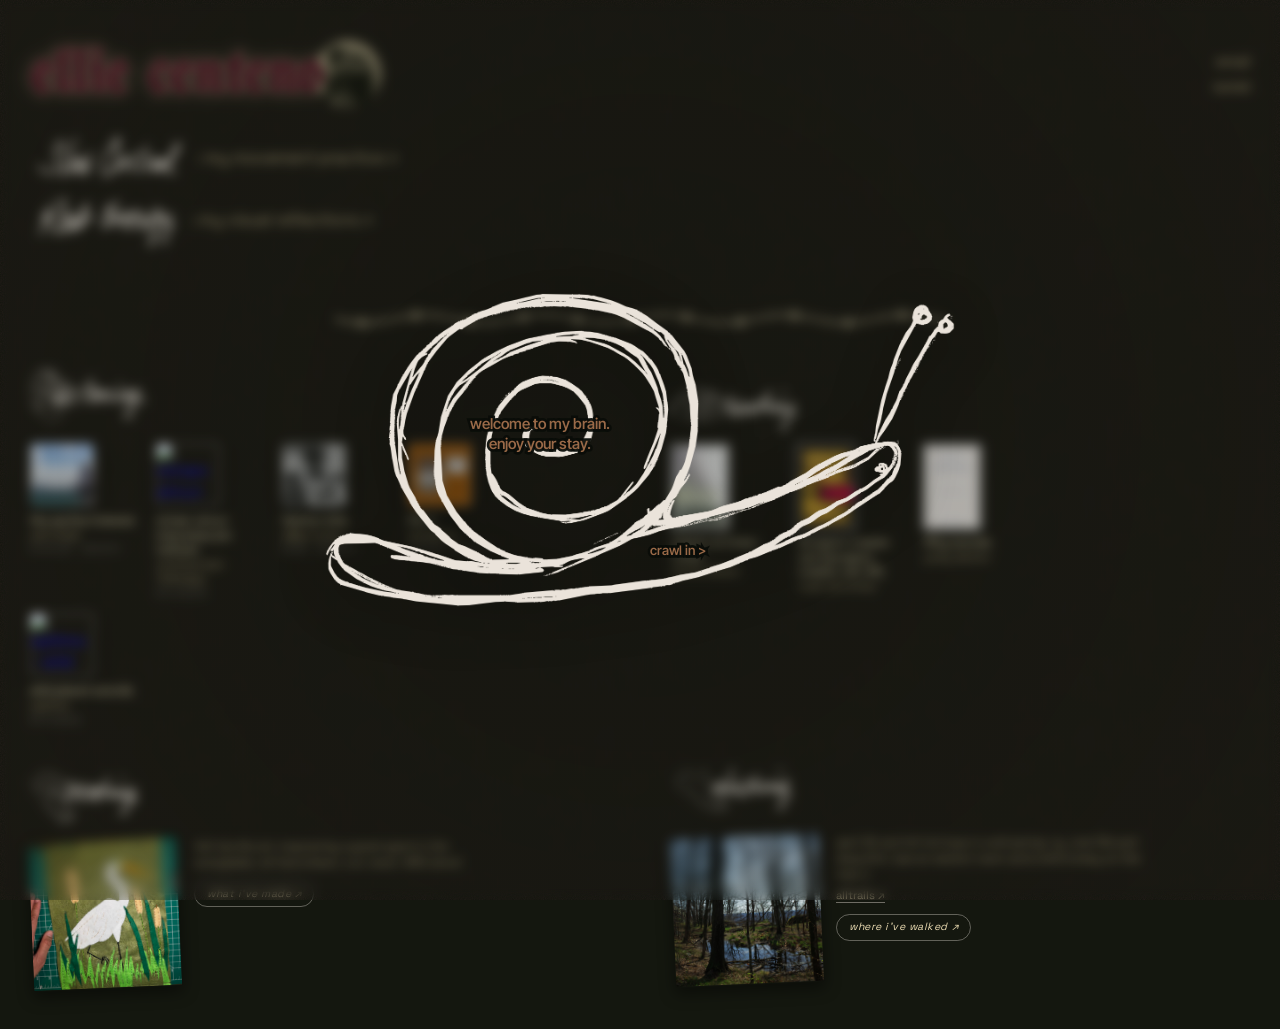
==== index.html @ 90aa80f4 "update homepage" ====
<!DOCTYPE html>
<html lang="en">
<head>
  <meta charset="UTF-8">
  <meta name="viewport" content="width=device-width, initial-scale=1.0">
  <title>ellie centeno</title>
  <meta name="description" content="">
  <meta property="og:title" content="ellie centeno">
  <meta property="og:description" content="">
  <meta property="og:url" content="https://elliexcenteno.com">
  <meta property="og:type" content="website">
  <link rel="stylesheet" href="style.css?v=121">
  <link rel="stylesheet" href="photobox.css?v=5">
  <link rel="stylesheet" href="photozoom.css?v=3">
</head>
<body>
  <!-- welcome popup — shows once per visit (session) -->
  <div class="welcome-overlay" id="welcome-overlay">
    <div class="welcome-snailpop" role="dialog" aria-label="welcome">
      <img class="welcome-snail" src="icons/snail.png?v=1" alt="">
      <div class="welcome-chip welcome-chip-text">welcome to my brain.<br>enjoy your stay.</div>
      <button type="button" class="welcome-chip welcome-chip-btn" id="welcome-btn">crawl in &gt;</button>
    </div>
  </div>
  <script>
  (function () {
    var ov = document.getElementById('welcome-overlay');
    try {
      if (sessionStorage.getItem('welcomed')) { ov.remove(); return; }
    } catch (e) {}
    document.documentElement.classList.add('welcome-open');
    document.getElementById('welcome-btn').addEventListener('click', function () {
      try { sessionStorage.setItem('welcomed', '1'); } catch (e) {}
      ov.classList.add('closing');
      setTimeout(function () {
        ov.remove();
        document.documentElement.classList.remove('welcome-open');
      }, 420);
    });
  })();
  </script>

  <header>
    <div class="header-top">
      <div class="name-wrap"><h1>ellie centeno</h1><img class="me-portrait" src="icons/me-portrait.png?v=1" alt="ellie"></div>
      <div class="header-links">
        <a class="social-link" href="mailto:hello@elliexcenteno.com">email</a>
        <a class="social-link" href="http://instagram.com/elliexcenteno" target="_blank">social</a>
      </div>
    </div>
    <div class="primary-links">
      <a href="http://slowcontrol.as.me" target="_blank" data-tunable="slow-control-row"><img class="link-label-img" data-tunable="slow-control" src="labels/slow-control.png?v=2" alt="slow control"><span class="link-desc">: my movement practice</span></a>
      <a href="rest-energy/" data-tunable="rest-energy-row"><img class="link-label-img" data-tunable="rest-energy" src="labels/rest-energy.png?v=2" alt="rest energy"><span class="link-desc">: my visual reflections</span></a>
    </div>
  </header>

  <div class="barbed-divider" aria-hidden="true">
    <svg width="100%" height="14" preserveAspectRatio="none" xmlns="http://www.w3.org/2000/svg">
      <defs>
        <pattern id="barb" x="0" y="0" width="30" height="14" patternUnits="userSpaceOnUse">
          <line x1="0" y1="7" x2="30" y2="7" stroke="currentColor" stroke-width="1" stroke-linecap="round"/>
          <line x1="11" y1="2" x2="19" y2="12" stroke="currentColor" stroke-width="1" stroke-linecap="round"/>
          <line x1="11" y1="12" x2="19" y2="2" stroke="currentColor" stroke-width="1" stroke-linecap="round"/>
        </pattern>
      </defs>
      <rect width="100%" height="14" fill="url(#barb)"/>
    </svg>
  </div>
  <script>
  // twisted-pair barbed wire riding a slow wave (ellie-tuned 2026-10). drawn at
  // the real pixel width so the strokes stay crisp; the static pattern above is
  // the no-js fallback.
  (function () {
    var el = document.querySelector('.barbed-divider');
    if (!el) return;
    var AMP = 4, WL = 120, GAP = 54, BARB = 5.5, SW = 1, H = 30, MID = H / 2;
    function y(x) { return MID + AMP * Math.sin(x / WL * Math.PI * 2); }
    function draw() {
      var W = Math.round(el.getBoundingClientRect().width);
      if (!W) return;
      var st = 'fill="none" stroke="currentColor" stroke-width="' + SW + '" stroke-linecap="round" stroke-linejoin="round"';
      var d1 = '', d2 = '';
      for (var x = 0; x <= W; x += 2) {
        var t = 1.6 * Math.sin(x / 9);
        d1 += (x ? 'L' : 'M') + x + ' ' + (y(x) + t).toFixed(2);
        d2 += (x ? 'L' : 'M') + x + ' ' + (y(x) - t).toFixed(2);
      }
      var svg = '<path d="' + d1 + '" ' + st + '/><path d="' + d2 + '" ' + st + '/>';
      for (var bx = GAP / 2; bx < W; bx += GAP) {
        var a = Math.atan2(y(bx + 1) - y(bx - 1), 2) * 180 / Math.PI, s = BARB;
        svg += '<g transform="translate(' + bx.toFixed(1) + ' ' + y(bx).toFixed(2) + ') rotate(' + a.toFixed(1) + ')">' +
          '<line x1="' + (-s * .55) + '" y1="' + (-s) + '" x2="' + (s * .55) + '" y2="' + s + '" ' + st + '/>' +
          '<line x1="' + (-s * .55) + '" y1="' + s + '" x2="' + (s * .55) + '" y2="' + (-s) + '" ' + st + '/>' +
          '<path d="M-2.2 -1.6 C -0.6 1.8, 0.6 -1.8, 2.2 1.6" ' + st + '/></g>';
      }
      el.innerHTML = '<svg class="barbed-wire" viewBox="0 0 ' + W + ' ' + H + '" width="' + W + '" height="' + H + '" xmlns="http://www.w3.org/2000/svg">' + svg + '</svg>';
    }
    draw();
    var last = 0;
    window.addEventListener('resize', function () {
      var w = Math.round(el.getBoundingClientRect().width);
      if (w !== last) { last = w; draw(); }
    });
  })();
  </script>

  <div class="section-row">
  <section class="compact">
    <h2><img class="section-icon section-icon-ear" data-tunable="ear" src="icons/ear.png?v=2" alt=""><img class="section-label-img" data-tunable="listening" src="labels/listening.png?v=2" alt="listening"></h2>
    <!-- SPOTIFY_START -->
    <div id="spotify-recent">
      <a class="album-wrap" href="https://open.spotify.com/playlist/3c9uFqMFQ7shfep6KjUgsC?si=00d201f209f04ca8" target="_blank" rel="noopener"><img class="album-icon" src="[data-uri]" alt="the perfect breeze"><div class="album-tip"><span class="tip-track">the perfect breeze</span><span>will miller</span><span class="album-tag">playlist · spotify</span></div></a>
      <a class="album-wrap" href="https://www.nts.live/shows/smithsonian-folkways/episodes/smithsonian-folkways-18th-august-2026" target="_blank" rel="noopener"><img class="album-icon" src="https://media2.ntslive.co.uk/resize/1600x1600/ef7420ac-e6ae-4e3f-af48-e8f53e33e254_1787011200.jpeg" alt="miriam simun interviews jim nollman 18th august 2026"><div class="album-tip"><span class="tip-track">miriam simun interviews jim nollman</span><span>smithsonian folkways</span><span class="album-tag">nts radio</span></div></a>
      <a class="album-wrap" href="https://open.spotify.com/track/0O3TAouZE4vL9dM5SyxgvH?si=02256c7f10dc4817" target="_blank" rel="noopener"><img class="album-icon" src="[data-uri]" alt="fashion killa"><div class="album-tip"><span class="tip-track">fashion killa</span><span>a$ap rocky</span><span class="album-tag">song · spotify</span></div></a>
      <a class="album-wrap" href="https://open.spotify.com/album/1QFbsd56xkkvG1WE51O1bD?si=nHcWP2A9TpWzPawSUIK1Hg" target="_blank" rel="noopener"><img class="album-icon" src="[data-uri]" alt="life 1"><div class="album-tip"><span class="tip-track">life 1</span><span>quadeca</span><span class="album-tag">album · spotify</span></div></a>
      <a class="album-wrap" href="https://www.nts.live/shows/optimo/episodes/optimo-29th-september-2026" target="_blank" rel="noopener"><img class="album-icon" src="https://media2.ntslive.co.uk/resize/1600x1600/22b92008-73f9-416a-84c0-207993a3cdc0_1790553600.jpeg" alt="optimo - wild planet sounds  29th september 2026"><div class="album-tip"><span class="tip-track">wild planet sounds</span><span>optimo</span><span class="album-tag">nts radio</span></div></a>
    </div>
    <!-- SPOTIFY_END -->
  </section>

  <section class="compact">
    <h2><img class="section-icon section-icon-eye" data-tunable="eye" src="icons/eye.png?v=5" alt=""><img class="section-label-img" data-tunable="reading" src="labels/reading.png?v=3" alt="reading"></h2>
    <!-- READING_START -->
    <div id="goodreads-reading">
      <a class="book-wrap" href="https://www.goodreads.com/review/show/9007375341?utm_medium=api&amp;utm_source=rss" target="_blank"><img class="book-icon" src="[data-uri]" alt="Pilgrim at Tinker Creek"><div class="book-tip"><span class="tip-track">Pilgrim at Tinker Creek</span><span>Annie Dillard</span></div></a>
      <a class="book-wrap" href="https://www.goodreads.com/review/show/8984613010?utm_medium=api&amp;utm_source=rss" target="_blank"><img class="book-icon" src="[data-uri]" alt="Dungeon Crawler Carl (Dungeon Crawler Carl, #1)"><div class="book-tip"><span class="tip-track">Dungeon Crawler Carl (Dungeon Crawler Carl, #1)</span><span>Matt Dinniman</span></div></a>
      <a class="book-wrap" href="https://www.goodreads.com/review/show/8266631931?utm_medium=api&amp;utm_source=rss" target="_blank"><img class="book-icon" src="[data-uri]" alt="Fifty Sounds"><div class="book-tip"><span class="tip-track">Fifty Sounds</span><span>Polly Barton</span></div></a>
    </div>
    <!-- READING_END -->
  </section>
  </div>

  <div class="section-row">
  <section class="craft">
    <h2><img class="section-icon section-icon-hand" data-tunable="hand" src="icons/hand-clean.png?v=8" alt=""><img class="section-label-img" data-tunable="making" src="labels/making.png?v=2" alt="making"></h2>
    <div class="craft-content" id="making-content">
      <!-- CRAFT_START -->
      <div class="craft-photo-wrap"><img src="craft/current.jpg?v=3" alt="current craft" class="craft-photo"></div>
      <div class="craft-text">
        <p class="craft-caption">felt textile art, inspired by a great egret in the everglades. all hand drawn, cut, sewn. 85% done!</p>
        <p class="craft-caption"><a class="craft-btn" href="making-archive/">what i've made &#8599;</a></p>
      </div>
      <!-- CRAFT_END -->
    </div>
  </section>

  <section class="craft">
    <h2><img class="section-icon section-icon-foot" data-tunable="foot" src="icons/foot-clean.png?v=12" alt=""><img class="section-label-img" data-tunable="walking" src="labels/walking.png?v=3" alt="walking"></h2>
    <div class="craft-content" id="walking-content">
      <!-- HIKE_START -->
      <div class="craft-photo-wrap"><img src="hike/current.jpg?v=1" alt="bull hill full loop, april 16" class="craft-photo"></div>
      <div class="craft-text">
        <p class="craft-caption">april 16, bull hill full loop in cold spring, ny. mid-70s and beautiful. saw an eastern racer and a wild turkey on the trail :)</p>
        <p class="craft-caption"><a class="craft-link" href="https://www.alltrails.com/explore/recording/afternoon-hike-at-bull-hill-full-loop-8ccd293" target="_blank">alltrails &#8599;</a></p>
        <p class="craft-caption"><a class="craft-btn" href="walking-archive/">where i've walked &#8599;</a></p>
      </div>
      <!-- HIKE_END -->
    </div>
  </section>
  </div>

  <script src="photozoom.js?v=1"></script>
  <script src="photobox.js?v=3"></script>
  <script>
  // click any making/walking photo to open the shared slideshow
  document.addEventListener('click', function (e) {
    const img = e.target.closest('.craft-photo');
    if (!img) return;
    const wrap = img.closest('.craft-photo-wrap');
    if (!wrap) return;
    const imgs = Array.prototype.slice.call(wrap.querySelectorAll('.craft-photo'));
    let captionHtml = '';
    if (wrap.dataset.cap) { try { captionHtml = decodeURIComponent(wrap.dataset.cap); } catch (err) {} }
    const list = imgs.map(function (im) { return { src: im.src, captionHtml: captionHtml }; });
    window.openPhotoLightbox(list, 0); // always start at 1/N
  });
  </script>

  <!-- studio: fetch latest making + walking entries, replace static fallback -->
  <script src="studio-config.js?v=1"></script>
  <script src="studio-render.js?v=5"></script>
  <script>
  (function () {
    if (!window.STUDIO_API_URL) return; // no backend yet — keep static fallback

    function renderEntry(entry, type) {
      const photos = (entry.photoUrls || []).slice(0, 4);
      const photoImgs = photos.map(function (u) {
        return '<img src="' + u + '" alt="" class="craft-photo">';
      }).join('');
      const wrapClass = 'craft-photo-wrap' + (photos.length > 1 ? ' photo-stack' : '');
      const dateStr = window.studioFormatDate(entry.date);
      const captionHtml = window.studioRenderCaption(entry.caption);
      const linkHtml = entry.link
        ? '<p class="craft-caption"><a class="craft-link" href="' + entry.link + '" target="_blank" rel="noopener">' +
          (type === 'walking' ? 'alltrails' : 'link') + ' &#8599;</a></p>'
        : '';
      const archiveHref = type === 'making' ? 'making-archive/' : 'walking-archive/';
      const archiveText = type === 'making' ? "what i've made" : "where i've walked";
      return (
        '<div class="' + wrapClass + '" data-cap="' + encodeURIComponent(captionHtml || '') + '">' + photoImgs + '</div>' +
        '<div class="craft-text">' +
          (dateStr ? '<p class="craft-caption craft-date">' + dateStr + '</p>' : '') +
          '<p class="craft-caption">' + captionHtml + '</p>' +
          linkHtml +
          '<p class="craft-caption"><a class="craft-btn" href="' + archiveHref + '">' + archiveText + ' &#8599;</a></p>' +
        '</div>'
      );
    }

    // render the last-known entry instantly from localStorage (the backend can
    // take a few seconds to wake up, and the static fallback goes stale), then
    // fetch fresh and re-render + update the cache
    function renderInto(containerId, entry, type) {
      const el = document.getElementById(containerId);
      if (el) el.innerHTML = renderEntry(entry, type);
    }

    async function loadLatest(type, containerId) {
      const cacheKey = 'studio-latest-' + type;
      try {
        const cached = JSON.parse(localStorage.getItem(cacheKey) || 'null');
        if (cached) renderInto(containerId, cached, type);
      } catch (e) {}
      // fetch a handful and feature the newest entry that isn't archive-only
      // (backfilled past projects/hikes go straight to the archives)
      const entries = await window.studioFetchEntries(type, 15);
      const entry = entries.find(en => !en.archiveOnly);
      if (!entry) return; // keep cached/static fallback if none yet
      renderInto(containerId, entry, type);
      try { localStorage.setItem(cacheKey, JSON.stringify(entry)); } catch (e) {}
    }

    // listening shelf — picked by hand in the studio (any audio link). same
    // pattern: last-known list from localStorage first, then the live one.
    // the baked list between the SPOTIFY markers is the no-js/cold fallback.
    function escAttr(v) {
      return String(v || '').replace(/&/g, '&amp;').replace(/"/g, '&quot;').replace(/</g, '&lt;').replace(/>/g, '&gt;');
    }
    function renderListening(items) {
      const el = document.getElementById('spotify-recent');
      if (!el || !items || !items.length) return;
      el.innerHTML = items.map(it =>
        '<a class="album-wrap" href="' + escAttr(it.url) + '" target="_blank" rel="noopener">' +
          '<img class="album-icon" src="' + escAttr(it.art) + '" alt="' + escAttr(it.title) + '">' +
          '<div class="album-tip"><span class="tip-track">' + escAttr(window.studioListeningTitle ? window.studioListeningTitle(it) : it.title) + '</span><span>' + escAttr(window.studioListeningBy ? window.studioListeningBy(it) : it.by) + '</span>' +
            (window.studioListeningTag ? '<span class="album-tag">' + escAttr(window.studioListeningTag(it)) + '</span>' : '') + '</div>' +
        '</a>'
      ).join('');
    }
    async function loadListening() {
      const cacheKey = 'studio-latest-listening';
      try { renderListening(JSON.parse(localStorage.getItem(cacheKey) || 'null')); } catch (e) {}
      if (!window.STUDIO_API_URL) return;
      try {
        const res = await fetch(window.STUDIO_API_URL + '?type=listening&t=' + Date.now(), { cache: 'no-store' });
        const data = await res.json();
        if (!Array.isArray(data.items) || !data.items.length) return;
        renderListening(data.items);
        try { localStorage.setItem(cacheKey, JSON.stringify(data.items)); } catch (e) {}
      } catch (e) {}
    }

    loadLatest('making', 'making-content');
    loadLatest('walking', 'walking-content');
    loadListening();
  })();
  </script>

  <script>
  // Locked-in element sizes and positions.
  (() => {
    const TUNABLES = {
      ear:            { type: 'icon',  size: 67, x: -10, y: -1 },
      eye:            { type: 'icon',  size: 69, x: 0,   y: 8  },
      hand:           { type: 'icon',  size: 59, x: 0,   y: 0  },
      foot:           { type: 'icon',  size: 55, x: 9,   y: -3 },
      'slow-control': { type: 'label', size: 50, x: 0,   y: 0  },
      'rest-energy':  { type: 'label', size: 58, x: 0,   y: 4  },
      'slow-control-row': { type: 'row', x: 0,   y: 0 },
      'rest-energy-row':  { type: 'row', x: 0,   y: 0 },
      listening:      { type: 'label', size: 46, x: -52, y: 0  },
      reading:        { type: 'label', size: 50, x: -31, y: 13 },
      making:         { type: 'label', size: 48, x: -34, y: 0  },
      walking:        { type: 'label', size: 50, x: -22, y: -5 },
    };
    for (const [key, info] of Object.entries(TUNABLES)) {
      document.querySelectorAll(`[data-tunable="${key}"]`).forEach(el => {
        if (info.type === 'icon') {
          el.style.width = info.size + 'px';
          el.style.height = info.size + 'px';
        } else if (info.type === 'label') {
          el.style.height = info.size + 'px';
          el.style.width = 'auto';
        }
        el.style.transform = `translate(${info.x}px, ${info.y}px)`;
      });
    }
  })();
  </script>

</body>
</html>
---- style.css ----
@import url('https://fonts.googleapis.com/css2?family=UnifrakturMaguntia&family=Space+Grotesk:wght@400;500;700&family=Cutive+Mono&family=Inter+Tight:wght@550&display=swap');

* {
  box-sizing: border-box;
  margin: 0;
  padding: 0;
}

body {
  font-family: "Neue Machina", "Space Grotesk", system-ui, -apple-system, sans-serif;
  background-color: #14170f; /* ink — plain, so the photos carry the page */
  background-image: none;
  /* text palette — vanilla cream */
  --text-main: #e9dab1;
  --text-muted: #c1b287;
  --text-bright: #f3e7bb;
  /* label/icon tint — linen (cool cream) */
  --label-filter: brightness(0) saturate(100%) invert(92%) sepia(8%) saturate(220%) hue-rotate(355deg) brightness(99%) contrast(92%);
  color: var(--text-main);
  min-height: 100vh;
  padding: 40px 30px;
  text-transform: lowercase;
}

/* burgundy paper grain over the ink, a fixed layer behind everything
   (ellie-tuned 2026-10: 24% strength) */
body {
  isolation: isolate;
}
body::before {
  content: "";
  position: fixed;
  inset: 0;
  z-index: -1;
  pointer-events: none;
  opacity: 0.24;
  background-image: url("data:image/svg+xml;utf8,%3Csvg%20xmlns%3D%22http%3A//www.w3.org/2000/svg%22%20width%3D%22240%22%20height%3D%22240%22%3E%3Cfilter%20id%3D%22n%22%3E%3CfeTurbulence%20type%3D%22fractalNoise%22%20baseFrequency%3D%220.9%22%20numOctaves%3D%223%22%20stitchTiles%3D%22stitch%22/%3E%3CfeColorMatrix%20values%3D%220%200%200%200%200.4706%200%200%200%200%200.1176%200%200%200%200%200.2039%200%200%200%201.4%20-0.45%22/%3E%3C/filter%3E%3Crect%20width%3D%22100%25%22%20height%3D%22100%25%22%20filter%3D%22url%28%23n%29%22/%3E%3C/svg%3E");
  background-size: 240px 240px;
}


.section-label-img,
.section-icon,
.link-label-img {
  filter: var(--label-filter);
}



h2, .link-label {
  text-shadow: none;
}

header {
  margin-bottom: 56px;
}

.header-top {
  display: flex;
  justify-content: space-between;
  align-items: center;
  gap: 16px;
  margin-bottom: 24px;
}

body.bg-stucco .headshot-slot {
  background-color: rgba(0, 0, 0, 0.04);
  border-color: rgba(42, 26, 20, 0.35);
  color: rgba(42, 26, 20, 0.6);
}

h1 {   /* burgundy blackletter, thin linen outline, soft glow (ellie-tuned 2026-10) */
  font-family: "Obra Letra", "KC Obra Letra", "UnifrakturMaguntia", "Old English Text MT", serif;
  font-size: 3.9rem;
  font-weight: 700;
  letter-spacing: 0.01em;
  line-height: 1;
  color: #4a0c1e;
  -webkit-text-stroke: 1.5px #e9dab1;
  paint-order: stroke fill;
  text-shadow: 0 0 18px rgba(233, 218, 177, 0.35);
}

/* name + little round duotone portrait tucked snug under its last letter,
   the same overlap as the section words over their icons (ellie-tuned 2026-10) */
.name-wrap {
  display: flex;
  align-items: flex-end;
  min-width: 0;
}
.name-wrap h1 {
  position: relative;
  z-index: 1;            /* the name sits over the portrait's edge */
}
.me-portrait {
  display: block;
  width: 68px;
  height: 68px;
  margin-left: -10px;
  border-radius: 50%;
  opacity: 0.7;
  flex-shrink: 0;
}

.header-links {
  display: flex;
  flex-direction: column;
  align-items: flex-end;
  gap: 8px;
}

.social-link {
  font-size: 0.85rem;
  font-weight: 400;
  color: var(--text-muted);
  text-decoration: underline;
  text-decoration-color: rgba(0, 0, 0, 0.18);
  text-decoration-thickness: 1px;
  text-underline-offset: 4px;
  white-space: nowrap;
}

.social-link:hover {
  color: var(--text-bright);
  text-decoration-color: var(--text-bright);
  font-style: italic;
}

.primary-links {
  display: flex;
  flex-direction: column;
  gap: 8px;
}

.primary-links a {
  text-decoration: none;
  color: #000;
  width: fit-content;
  font-size: 1rem;
  display: inline-flex;
  align-items: center;
}

.link-label {
  font-weight: 700;
  letter-spacing: 0.14em;
  text-transform: uppercase;
  background: #f8f7f4;
  color: #000;
  padding: 1px 5px;
  margin-left: -5px;
}

.link-desc {
  color: var(--text-muted);
  margin-left: 4px;
}

.primary-links a::after {
  content: " ↗";
  color: var(--text-muted);
  font-size: 0.95rem;
  margin-left: 4px;
  display: inline-block;
  transition: transform 0.15s ease;
}

.primary-links a:hover .link-desc {
  color: var(--text-bright);
  text-decoration: underline;
  text-underline-offset: 3px;
  font-style: italic;
}

.primary-links a:hover::after {
  color: var(--text-bright);
  transform: translate(2px, -2px);
}

h2 {
  font-size: 0.78rem;
  font-weight: 600;
  color: var(--text-main);
  letter-spacing: 0.16em;
  text-transform: uppercase;
  margin-bottom: 14px;
  display: inline-flex;
  align-items: center;
  gap: 10px;
  background: none;
  padding: 0;
  margin-left: -6px;
}

.section-label {
  background: rgba(74, 12, 30, 0.8);
  padding: 2px 6px;
}

.section-label-img {
  display: block;
  flex-shrink: 0;
}

.section-icon {
  flex-shrink: 0;
  object-fit: contain;
  opacity: 0.55;   /* the woodcuts recede behind the handwritten words (ellie-tuned 2026-10) */
}

.link-label-img {
  display: inline-block;
  vertical-align: middle;
  margin-right: 4px;
  padding: 2px 6px;
  border-radius: 4px;
  background: transparent;
  transition: background 0.18s ease, transform 0.18s ease;
}

.primary-links a:hover .link-label-img,
.primary-links a:focus-visible .link-label-img,
.primary-links a:active .link-label-img {
  transform: scale(1.08);
}

.primary-links a:hover .link-desc,
.primary-links a:focus-visible .link-desc {
  color: var(--text-main);
  text-decoration: underline;
  text-underline-offset: 3px;
  font-style: italic;
}




#spotify-recent,
#goodreads-reading,
#goodreads-read {
  display: flex;
  flex-wrap: wrap;
  gap: 14px 16px;
}

.album-wrap,
.book-wrap {
  text-decoration: none;
  display: flex;
  flex-direction: column;
  width: 110px;
}

/* ---------- listening = plain covers (any audio: albums, shows, playlists) ---------- */
.album-icon {
  width: 64px;
  height: 64px;
  border-radius: 4px;
  display: block;
  object-fit: cover;
  border: 1px solid rgba(255, 255, 255, 0.5);
  box-shadow: 0 6px 16px rgba(0, 0, 0, 0.4);
}

.book-icon {
  width: 56px;
  height: 84px;
  border-radius: 2px;
  display: block;
  border: 1px solid rgba(0, 0, 0, 0.3);
  object-fit: cover;
  box-shadow: 0 0 0 2px rgba(255, 255, 255, 0.65), 0 4px 14px rgba(0, 0, 0, 0.2);
}

.album-tip,
.book-tip {
  display: block;
  margin-top: 6px;
  font-size: 0.7rem;
  line-height: 1.3;
  color: var(--text-muted);
}

.album-tip span,
.book-tip span {
  display: block;
}

.album-tip span:not(.tip-track),
.book-tip span:not(.tip-track) {
  font-style: italic;
}

.album-tip span.album-tag {   /* "radio · nts", "album · spotify" */
  font-style: normal;
  font-size: 0.56rem;
  letter-spacing: 0.1em;
  text-transform: uppercase;
  color: rgba(244, 237, 228, 0.45);
  margin-top: 2px;
  white-space: nowrap;
}

.tip-track {
  color: var(--text-bright);
  font-weight: 500;
}

.album-wrap:hover .tip-track,
.book-wrap:hover .tip-track {
  text-decoration: underline;
  text-underline-offset: 2px;
  text-decoration-color: rgba(255, 255, 255, 0.6);
}

.barbed-divider {
  width: 50%;
  margin: 28px auto;
  color: var(--text-main);
  filter: drop-shadow(0 1px 4px rgba(0, 0, 0, 0.6));
}

.barbed-divider svg {
  display: block;
  width: 100%;
  height: 14px;
}
.barbed-divider svg.barbed-wire {   /* drawn by the script under the divider */
  height: auto;
  overflow: visible;
}

section + section,
.reading-row + section {
  margin-top: 40px;
}

section.compact + section.compact {
  margin-top: 24px;
}

/* ---------- welcome popup (once per visit) — flat old-monitor bezel ---------- */
.welcome-overlay {
  position: fixed;
  inset: 0;
  z-index: 2000;
  display: flex;
  align-items: center;
  justify-content: center;
  padding: 24px;
  /* reverse vignette — deepest behind the snail, easing smoothly outward,
     with a soft blur so the homepage recedes without going black
     (darkness 34% + blur 6px — ellie-tuned) */
  background: radial-gradient(circle at 50% 48%,
    rgba(12, 16, 10, 0.34) 0%,
    rgba(12, 16, 10, 0.318) 30%,
    rgba(12, 16, 10, 0.266) 60%,
    rgba(12, 16, 10, 0.192) 100%);
  backdrop-filter: blur(6px);
  -webkit-backdrop-filter: blur(6px);
  transition: opacity 0.4s ease;
}
.welcome-overlay.closing { opacity: 0; }
html.welcome-open { overflow: hidden; }

.welcome-snailpop {            /* the popup IS a snail — ellie's own drawing */
  position: relative;
  width: min(92vw, 646px);
  aspect-ratio: 1454 / 745;
  color: var(--text-main);
}

.welcome-snail {
  display: block;
  width: 100%;
  height: 100%;
  /* tint the ink to linen (same technique as the section icons) + soft shadow */
  filter: var(--label-filter) drop-shadow(0 10px 26px rgba(0, 0, 0, 0.45));
}

/* text pinned to the snail — no pill: milk-chocolate inter tight with a thick
   near-black outline so it reads over the drawing (ellie-tuned 2026-10) */
.welcome-chip {
  position: absolute;
  background: none;
  border: none;
  padding: 0;
  margin: 0;
  font-family: "Inter Tight", "Helvetica Neue", Helvetica, Arial, sans-serif;
  font-weight: 550;
  color: #9a6a48;
  -webkit-text-stroke: 5.25px rgba(10, 13, 8, 0.95);
  paint-order: stroke fill;   /* outline sits behind the letters, not over them */
  line-height: 1.3;
  white-space: nowrap;        /* the two message lines never rewrap */
}

.welcome-chip-text {           /* on the shell */
  left: 34.5%;
  top: 45%;
  transform: translate(-50%, -50%);
  font-size: 15px;
  text-align: center;
  pointer-events: none;
}

.welcome-chip-btn {            /* riding the lower body */
  left: 55.9%;
  top: 80.5%;
  transform: translate(-50%, -50%);
  font-size: 13.2px;
  cursor: pointer;
  transition: transform 0.25s ease;
}
.welcome-chip-btn:hover {
  transform: translate(-50%, -50%) translateX(5px);  /* inches forward */
}

@media (max-width: 600px) {
  .welcome-snailpop { width: 96vw; }
  .welcome-chip-text {         /* two lines max, sized to the shell */
    font-size: 0.6rem;
    -webkit-text-stroke-width: 3.4px;   /* same outline-to-letter ratio as desktop */
  }
  .welcome-chip-btn {
    font-size: 0.56rem;
    -webkit-text-stroke-width: 3.1px;
  }
}

/* homepage quadrant rows — two sections side by side on desktop only */
.section-row + .section-row {
  margin-top: 40px;
}

@media (min-width: 900px) {
  .section-row {
    display: grid;
    grid-template-columns: 1fr 1fr;
    column-gap: 64px;
    align-items: start;
  }
  .section-row > section { min-width: 0; }
  .section-row > section + section,
  .section-row > section.compact + section.compact {
    margin-top: 0;
  }
}

.reading-row {
  display: grid;
  grid-template-columns: 1fr 1fr;
  gap: 24px 48px;
  margin-top: 40px;
}

.reading-row > section.compact {
  margin-top: 0;
  min-width: 0;
}

@media (max-width: 720px) {
  .primary-links a { font-size: 0.85rem; white-space: nowrap; }
  .link-label { letter-spacing: 0.1em; }
  .primary-links a::after { font-size: 0.8rem; }
  .reading-row {
    grid-template-columns: 1fr;
  }
}

.craft-content {
  display: flex;
  align-items: flex-start;
  gap: 14px;
  max-width: 480px;
}

.craft-photo-wrap {
  flex: 0 0 auto;
}

/* homepage photo = a simple print, natural aspect, slight tilt */
.craft-photo {
  display: block;
  width: auto;
  height: auto;
  max-width: 168px;
  max-height: 150px;
  border-radius: 2px;
  border: 1px solid rgba(0, 0, 0, 0.25);
  box-shadow: 0 6px 16px rgba(0, 0, 0, 0.45);
  cursor: zoom-in;
  transform: rotate(-2.5deg);
  transition: transform 0.18s ease, box-shadow 0.18s ease;
}
.craft-photo:hover {
  box-shadow: 0 10px 22px rgba(0, 0, 0, 0.55);
}

/* homepage: multiple photos = loose stack, slightly askew */
.craft-photo-wrap.photo-stack {
  position: relative;
  width: 182px;
  min-height: 150px;
}
.craft-photo-wrap.photo-stack .craft-photo {
  position: absolute;
  top: 0;
  left: 0;
  max-width: 140px;
  max-height: 128px;
  box-shadow: 0 6px 16px rgba(0, 0, 0, 0.5);
}
.craft-photo-wrap.photo-stack .craft-photo:nth-child(1) { transform: rotate(-6deg);   z-index: 1; top: 10px; left: 0; }
.craft-photo-wrap.photo-stack .craft-photo:nth-child(2) { transform: rotate(5deg);    z-index: 2; top: 4px;  left: 32px; }
.craft-photo-wrap.photo-stack .craft-photo:nth-child(3) { transform: rotate(-2deg);   z-index: 3; top: 0;    left: 16px; }
.craft-photo-wrap.photo-stack .craft-photo:nth-child(4) { transform: rotate(4deg);    z-index: 4; top: 8px;  left: 42px; }
.craft-photo-wrap.photo-stack .craft-photo:hover { z-index: 10; }

.craft-caption {
  font-size: 0.7rem;
  font-style: italic;
  line-height: 1.4;
  color: var(--text-muted);
}

.craft-text {
  display: flex;
  flex-direction: column;
  gap: 6px;
}

.craft-link {
  color: var(--text-main);
  text-decoration: underline;
  text-decoration-color: rgba(244, 237, 228, 0.4);
  text-decoration-thickness: 1px;
  text-underline-offset: 3px;
  font-style: normal;
}

.craft-link:hover {
  text-decoration-color: var(--text-main);
}

.archive-link {
  color: var(--text-muted);
  font-size: 0.65rem;
  letter-spacing: 0.04em;
}

.craft-btn {
  display: inline-block;
  margin-top: 4px;
  padding: 5px 12px;
  font-size: 0.66rem;
  letter-spacing: 0.05em;
  color: var(--text-main);
  text-decoration: none;
  border: 1px solid rgba(244, 237, 228, 0.35);
  border-radius: 999px;
  transition: border-color 0.16s ease, background 0.16s ease;
}

.craft-btn:hover {
  border-color: var(--text-main);
  background: rgba(244, 237, 228, 0.08);
}

.craft-date {
  font-style: normal;
  letter-spacing: 0.04em;
  color: var(--text-muted);
}

@media (max-width: 600px) {
  body {
    padding: 24px 18px;
  }

  /* phones: name + portrait shrink together so the row keeps its desktop
     proportions on one line. the row is ~5.7x the name's font size wide;
     88px = page padding (2x18) + email/social column + the gap before it */
  .name-wrap {
    --nfs: min(3.5rem, calc((100vw - 88px) / 5.7));
  }
  h1 {
    font-size: var(--nfs, 3.5rem);
  }
  .me-portrait {
    width: calc(var(--nfs) * 1.09);
    height: calc(var(--nfs) * 1.09);
    margin-left: calc(var(--nfs) * -0.16);
  }

  .social-link {
    font-size: 0.72rem;
  }

  .header-links {
    gap: 4px;
  }

  .album-wrap,
  .book-wrap {
    width: 92px;
  }

  .album-icon {
    width: 56px;
    height: 56px;
  }

  .book-icon {
    width: 48px;
    height: 72px;
  }
}

/* smallest phones (≤380px): the handwritten label + description can't share
   one line, so the description drops underneath instead of running off-screen */
@media (max-width: 380px) {
  .primary-links a {
    flex-wrap: wrap;
    max-width: 100%;
  }
}

/* the snail is the way home — ellie's drawing, flipped to crawl left, on the
   archive + studio pages (replaces the "← home" text link) */
.snail-home,
.snail-home:hover {
  text-decoration: none;
}
.snail-home {
  position: relative;
  display: inline-block;
}
.snail-home img {
  display: block;
  width: 86px;
  height: auto;
  filter: var(--label-filter);
  transform: scaleX(-1);
  opacity: 0.85;
  transition: transform 0.25s ease, opacity 0.2s ease;
}
.snail-home:hover img,
.snail-home:focus-visible img {
  opacity: 1;
  transform: scaleX(-1) translateX(5px);   /* inches toward home */
}
/* "home" written on the shell, in the welcome popup's outlined lettering */
.snail-home span {
  position: absolute;
  left: 65.5%;            /* shell centre, mirrored with the flip */
  top: 45%;
  transform: translate(-50%, -50%);
  font-family: "Inter Tight", "Helvetica Neue", Helvetica, Arial, sans-serif;
  font-weight: 550;
  font-size: 11px;
  color: #9a6a48;
  -webkit-text-stroke: 3.5px rgba(10, 13, 8, 0.95);
  paint-order: stroke fill;
  white-space: nowrap;
  pointer-events: none;
  transition: transform 0.25s ease;
}
.snail-home:hover span,
.snail-home:focus-visible span {
  transform: translate(-50%, -50%) translateX(-5px);
}
---- photobox.css ----
/* shared click-to-open photo slideshow (making, walking, homepage) —
   same look as the rest energy slideshow: crisp corners, light hairline,
   minimal chevron arrows, centered caption + count. */

.pb-lightbox {
  position: fixed;
  inset: 0;
  z-index: 1000;
  background: rgba(6, 8, 5, 0.975); /* matches the rest energy slideshow */
  display: flex;
  align-items: center;
  justify-content: center;
  gap: 12px;
  padding: 40px;
}
.pb-lightbox[hidden] { display: none; }
body.pb-open { overflow: hidden; }

.pb-figure {
  margin: 0;
  display: flex;
  flex-direction: column;
  align-items: center;
  gap: 12px;
  max-width: 90vw;
}
.pb-img {
  max-width: 88vw;
  max-height: 78vh;
  object-fit: contain;
  border-radius: 0;
  box-shadow: 0 0 0 2px rgba(255, 255, 255, 0.6), 0 18px 50px rgba(0, 0, 0, 0.62);
}

.pb-cap {
  display: flex;
  flex-direction: column;
  align-items: center;
  gap: 4px;
  text-align: center;
  max-width: 70ch;
}
.pb-caption {
  font-size: 0.86rem;
  font-style: italic;
  line-height: 1.5;
  color: var(--text-main);
}
.pb-caption[hidden] { display: none; }
.pb-caption strong { font-style: normal; font-weight: 700; }
.pb-caption a { color: var(--text-bright); }
.pb-count {
  font-size: 0.7rem;
  letter-spacing: 0.08em;
  color: var(--text-muted);
  margin-top: 2px;
}

.pb-close {
  position: absolute;
  top: 16px;
  right: 22px;
  background: none;
  border: none;
  color: var(--text-bright);
  font-size: 2.1rem;
  line-height: 1;
  cursor: pointer;
  padding: 4px 10px;
}
.pb-nav {
  background: none;
  border: none;
  color: rgba(243, 231, 187, 0.7);
  width: 40px;
  height: 40px;
  padding: 0;
  cursor: pointer;
  flex-shrink: 0;
  display: flex;
  align-items: center;
  justify-content: center;
  transition: color 0.16s ease, transform 0.16s ease;
}
.pb-nav svg {
  display: block;
  width: 20px;
  height: 24px;
  fill: currentColor;
  stroke: none;
}
.pb-nav:hover { color: #fff; transform: scale(1.18); }

/* on small screens the side arrows don't fit next to the photo — move them
   to a row at the bottom, centered under the count, no box, off the photo */
@media (max-width: 600px) {
  .pb-lightbox {
    padding: 52px 10px 16px;   /* top strip kept clear for the zoom + close controls */
    display: grid;
    grid-template-columns: 1fr 1fr;
    grid-template-rows: 1fr auto;
    align-items: center;
    row-gap: 2px;
  }
  .pb-figure {
    grid-row: 1;
    grid-column: 1 / 3;
    justify-self: center;
    align-self: center;
  }
    .pb-img { max-width: 92vw; }
  .pb-nav {
    background: none;
    border-radius: 0;
    width: auto;
    height: auto;
    color: rgba(243, 231, 187, 0.85);
    padding: 8px 30px 12px;
  }
  .pb-close { top: 9px; right: 12px; font-size: 1.6rem; padding: 2px 6px; }
  .pb-prev { grid-row: 2; grid-column: 1; justify-self: end; }
  .pb-next { grid-row: 2; grid-column: 2; justify-self: start; }
}
---- photozoom.css ----
/* zoom + expand chrome shared by both photo slideshows (photozoom.js).
   deliberately bare — same cream-on-dark, no boxes, as the close × and the
   chevron arrows it sits alongside. */

.re-lightbox, .pb-lightbox { transition: background 0.25s ease; }

.pz-bar {
  position: absolute;
  top: 16px;
  left: 22px;
  z-index: 5;
  display: flex;
  align-items: center;
  gap: 8px;
}
.pz-btn {
  background: none;
  border: none;
  color: rgba(243, 231, 187, 0.72);
  font-family: inherit;
  font-size: 1.3rem;
  line-height: 1;
  cursor: pointer;
  padding: 3px 6px;
  display: flex;
  align-items: center;
  transition: color 0.16s ease, transform 0.16s ease, opacity 0.16s ease;
}
.pz-btn:hover:not(:disabled) { color: #fff; transform: scale(1.15); }
.pz-btn:disabled { opacity: 0.3; cursor: default; }
.pz-btn svg {
  display: block;
  width: 18px;
  height: 18px;
  fill: none;
  stroke: currentColor;
  stroke-width: 1.8;
  stroke-linecap: round;
  stroke-linejoin: round;
}
.pz-expand { margin-left: 4px; }
.pz-level {
  font-size: 0.66rem;
  letter-spacing: 0.08em;
  color: rgba(243, 231, 187, 0.6);
  min-width: 40px;
  text-align: center;
  user-select: none;
}

/* the photo itself */
.pz-img {
  transform-origin: center center;
  transition: transform 0.2s ease;
  touch-action: none;
  will-change: transform;
}
.pz-img.pz-dragging { transition: none; }
.pz-zoomed .pz-img { cursor: grab; }
.pz-zoomed .pz-img.pz-dragging { cursor: grabbing; }

/* expanded: the photo takes the screen and the background drops away */
.re-lightbox.pz-expanded,
.pb-lightbox.pz-expanded { background: rgba(3, 4, 3, 0.995); }
.pz-expanded .re-lb-img,
.pz-expanded .pb-img { max-width: 96vw; max-height: 86vh; }
.pz-expanded .re-lb-cap,
.pz-expanded .pb-cap { opacity: 0.72; }

@media (max-width: 600px) {
  .pz-bar { top: 10px; left: 12px; gap: 3px; }
  .pz-btn { font-size: 1.1rem; padding: 4px 6px; }
  .pz-btn svg { width: 15px; height: 15px; }
  .pz-level { min-width: 30px; font-size: 0.58rem; }
  .pz-expanded .re-lb-img,
  .pz-expanded .pb-img { max-width: 99vw; max-height: 88vh; }
}
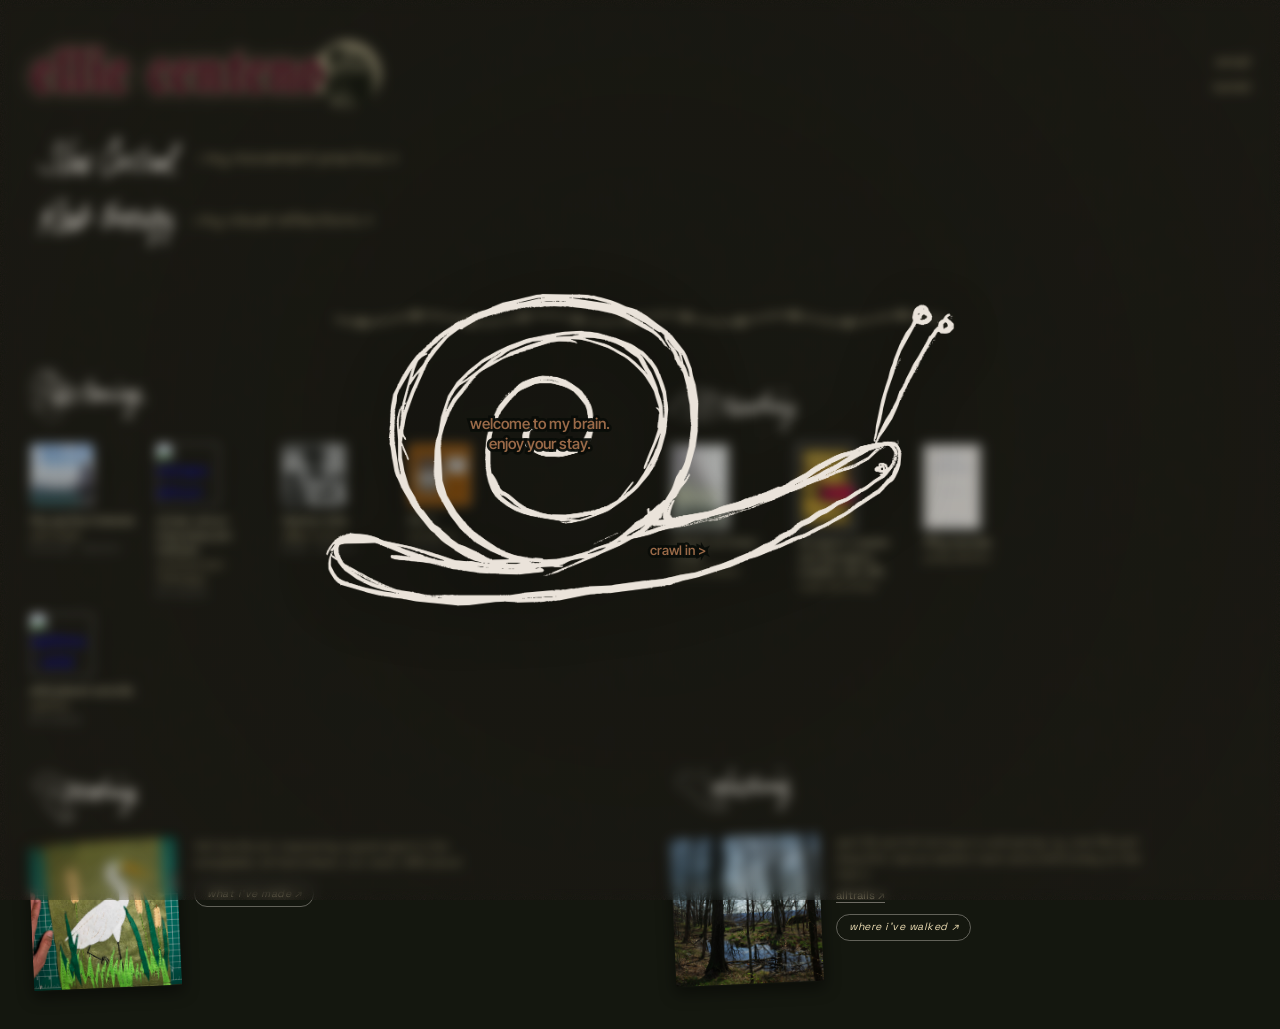
==== commit 27e9f9ac: "update homepage" ====
--- a/index.html
+++ b/index.html
@@ -123,8 +123,8 @@
     <!-- READING_START -->
     <div id="goodreads-reading">
       <a class="book-wrap" href="https://www.goodreads.com/review/show/9007375341?utm_medium=api&amp;utm_source=rss" target="_blank"><img class="book-icon" src="[data-uri]" alt="Pilgrim at Tinker Creek"><div class="book-tip"><span class="tip-track">Pilgrim at Tinker Creek</span><span>Annie Dillard</span></div></a>
-      <a class="book-wrap" href="https://www.goodreads.com/review/show/8984613010?utm_medium=api&amp;utm_source=rss" target="_blank"><img class="book-icon" src="[data-uri]" alt="Dungeon Crawler Carl (Dungeon Crawler Carl, #1)"><div class="book-tip"><span class="tip-track">Dungeon Crawler Carl (Dungeon Crawler Carl, #1)</span><span>Matt Dinniman</span></div></a>
-      <a class="book-wrap" href="https://www.goodreads.com/review/show/8266631931?utm_medium=api&amp;utm_source=rss" target="_blank"><img class="book-icon" src="[data-uri]" alt="Fifty Sounds"><div class="book-tip"><span class="tip-track">Fifty Sounds</span><span>Polly Barton</span></div></a>
+      <a class="book-wrap" href="https://www.goodreads.com/review/show/8984613010?utm_medium=api&amp;utm_source=rss" target="_blank"><img class="book-icon" src="[data-uri]" alt="Dungeon Crawler Carl (Dungeon Crawler Carl, #1)"><div class="book-tip"><span class="tip-track">Dungeon Crawler Carl (Dungeon Crawler Carl, #1)</span><span>Matt Dinniman</span></div></a>
+      <a class="book-wrap" href="https://www.goodreads.com/review/show/8266631931?utm_medium=api&amp;utm_source=rss" target="_blank"><img class="book-icon" src="[data-uri]" alt="Fifty Sounds"><div class="book-tip"><span class="tip-track">Fifty Sounds</span><span>Polly Barton</span></div></a>
     </div>
     <!-- READING_END -->
   </section>
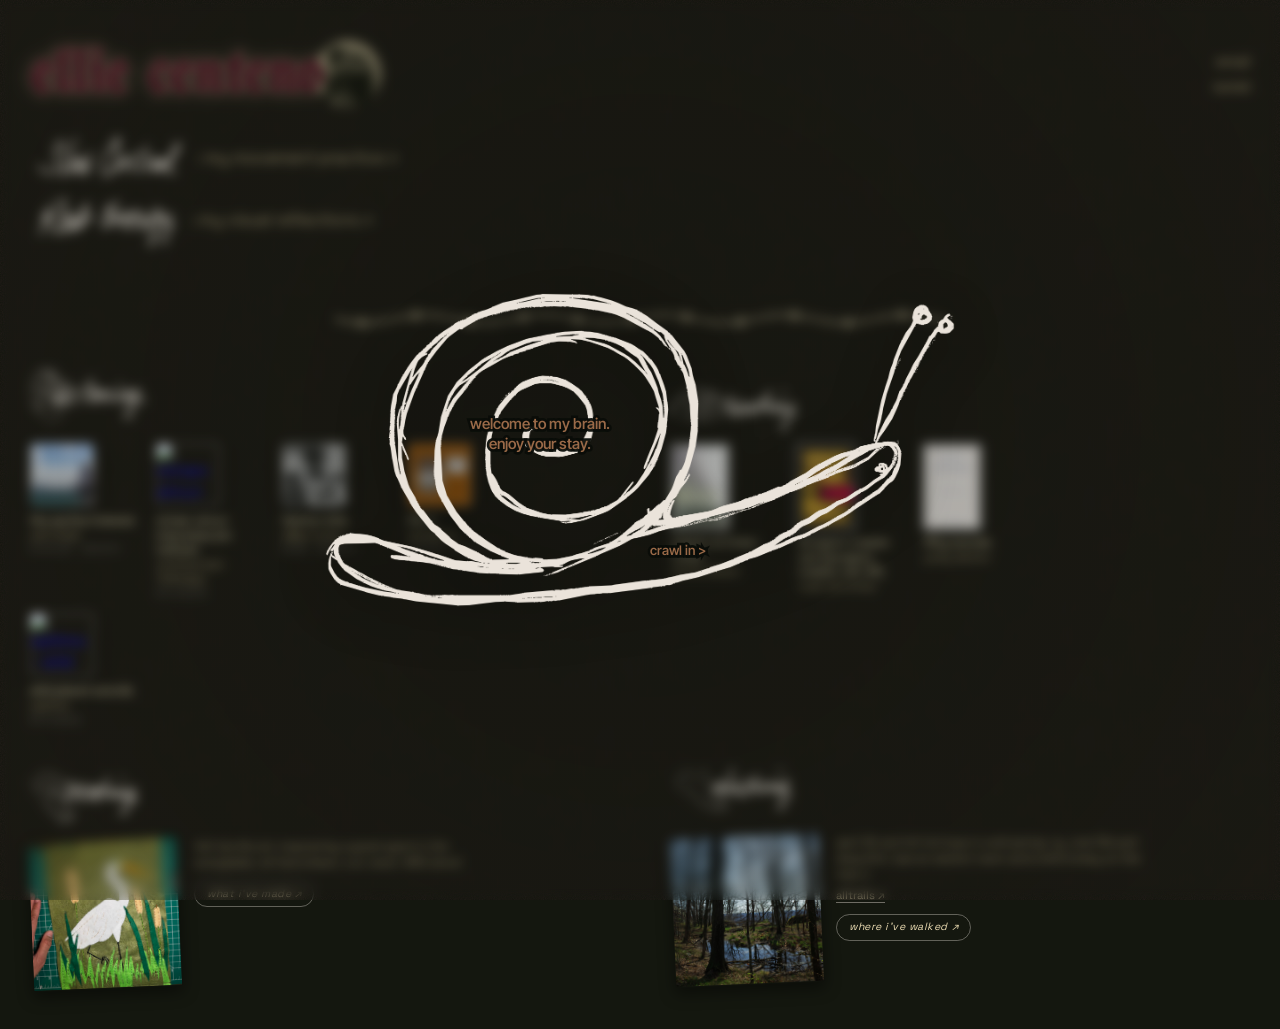
==== commit fea96778: "update homepage" ====
--- a/index.html
+++ b/index.html
@@ -122,8 +122,8 @@
     <h2><img class="section-icon section-icon-eye" data-tunable="eye" src="icons/eye.png?v=5" alt=""><img class="section-label-img" data-tunable="reading" src="labels/reading.png?v=3" alt="reading"></h2>
     <!-- READING_START -->
     <div id="goodreads-reading">
-      <a class="book-wrap" href="https://www.goodreads.com/review/show/9007375341?utm_medium=api&amp;utm_source=rss" target="_blank"><img class="book-icon" src="[data-uri]" alt="Pilgrim at Tinker Creek"><div class="book-tip"><span class="tip-track">Pilgrim at Tinker Creek</span><span>Annie Dillard</span></div></a>
-      <a class="book-wrap" href="https://www.goodreads.com/review/show/8984613010?utm_medium=api&amp;utm_source=rss" target="_blank"><img class="book-icon" src="[data-uri]" alt="Dungeon Crawler Carl (Dungeon Crawler Carl, #1)"><div class="book-tip"><span class="tip-track">Dungeon Crawler Carl (Dungeon Crawler Carl, #1)</span><span>Matt Dinniman</span></div></a>
+      <a class="book-wrap" href="https://www.goodreads.com/review/show/9007375341?utm_medium=api&amp;utm_source=rss" target="_blank"><img class="book-icon" src="[data-uri]" alt="Pilgrim at Tinker Creek"><div class="book-tip"><span class="tip-track">Pilgrim at Tinker Creek</span><span>Annie Dillard</span></div></a>
+      <a class="book-wrap" href="https://www.goodreads.com/review/show/8984613010?utm_medium=api&amp;utm_source=rss" target="_blank"><img class="book-icon" src="[data-uri]" alt="Dungeon Crawler Carl (Dungeon Crawler Carl, #1)"><div class="book-tip"><span class="tip-track">Dungeon Crawler Carl (Dungeon Crawler Carl, #1)</span><span>Matt Dinniman</span></div></a>
       <a class="book-wrap" href="https://www.goodreads.com/review/show/8266631931?utm_medium=api&amp;utm_source=rss" target="_blank"><img class="book-icon" src="[data-uri]" alt="Fifty Sounds"><div class="book-tip"><span class="tip-track">Fifty Sounds</span><span>Polly Barton</span></div></a>
     </div>
     <!-- READING_END -->
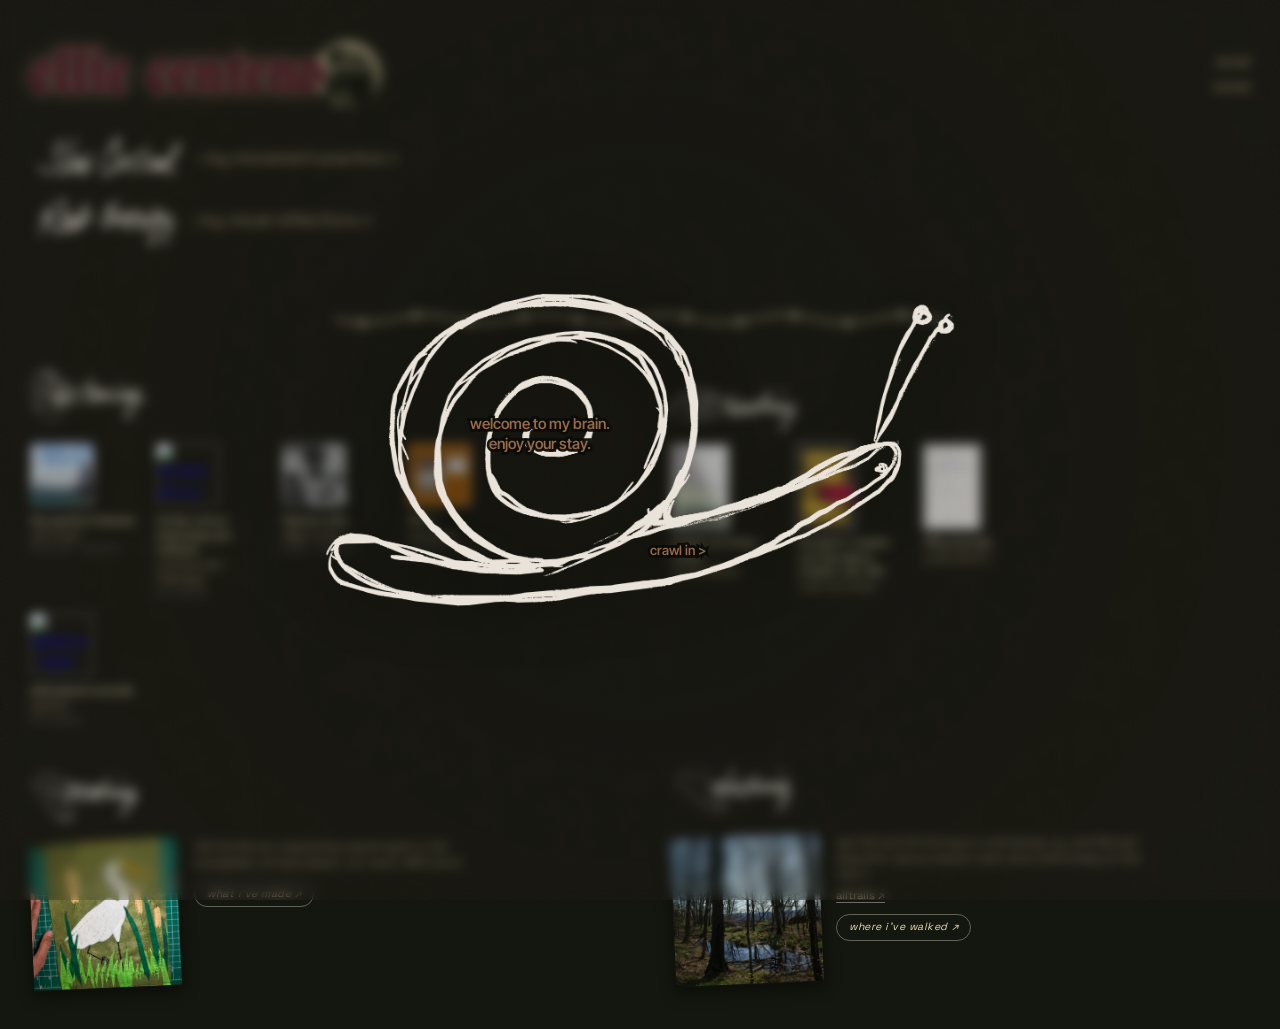
==== commit a177c9ec: "update homepage" ====
--- a/index.html
+++ b/index.html
@@ -122,9 +122,9 @@
     <h2><img class="section-icon section-icon-eye" data-tunable="eye" src="icons/eye.png?v=5" alt=""><img class="section-label-img" data-tunable="reading" src="labels/reading.png?v=3" alt="reading"></h2>
     <!-- READING_START -->
     <div id="goodreads-reading">
-      <a class="book-wrap" href="https://www.goodreads.com/review/show/9007375341?utm_medium=api&amp;utm_source=rss" target="_blank"><img class="book-icon" src="[data-uri]" alt="Pilgrim at Tinker Creek"><div class="book-tip"><span class="tip-track">Pilgrim at Tinker Creek</span><span>Annie Dillard</span></div></a>
-      <a class="book-wrap" href="https://www.goodreads.com/review/show/8984613010?utm_medium=api&amp;utm_source=rss" target="_blank"><img class="book-icon" src="[data-uri]" alt="Dungeon Crawler Carl (Dungeon Crawler Carl, #1)"><div class="book-tip"><span class="tip-track">Dungeon Crawler Carl (Dungeon Crawler Carl, #1)</span><span>Matt Dinniman</span></div></a>
-      <a class="book-wrap" href="https://www.goodreads.com/review/show/8266631931?utm_medium=api&amp;utm_source=rss" target="_blank"><img class="book-icon" src="[data-uri]" alt="Fifty Sounds"><div class="book-tip"><span class="tip-track">Fifty Sounds</span><span>Polly Barton</span></div></a>
+      <a class="book-wrap" href="https://www.goodreads.com/review/show/9007375341?utm_medium=api&amp;utm_source=rss" target="_blank"><img class="book-icon" src="[data-uri]" alt="Pilgrim at Tinker Creek"><div class="book-tip"><span class="tip-track">Pilgrim at Tinker Creek</span><span>Annie Dillard</span></div></a>
+      <a class="book-wrap" href="https://www.goodreads.com/review/show/8984613010?utm_medium=api&amp;utm_source=rss" target="_blank"><img class="book-icon" src="[data-uri]" alt="Dungeon Crawler Carl (Dungeon Crawler Carl, #1)"><div class="book-tip"><span class="tip-track">Dungeon Crawler Carl (Dungeon Crawler Carl, #1)</span><span>Matt Dinniman</span></div></a>
+      <a class="book-wrap" href="https://www.goodreads.com/review/show/8266631931?utm_medium=api&amp;utm_source=rss" target="_blank"><img class="book-icon" src="[data-uri]" alt="Fifty Sounds"><div class="book-tip"><span class="tip-track">Fifty Sounds</span><span>Polly Barton</span></div></a>
     </div>
     <!-- READING_END -->
   </section>
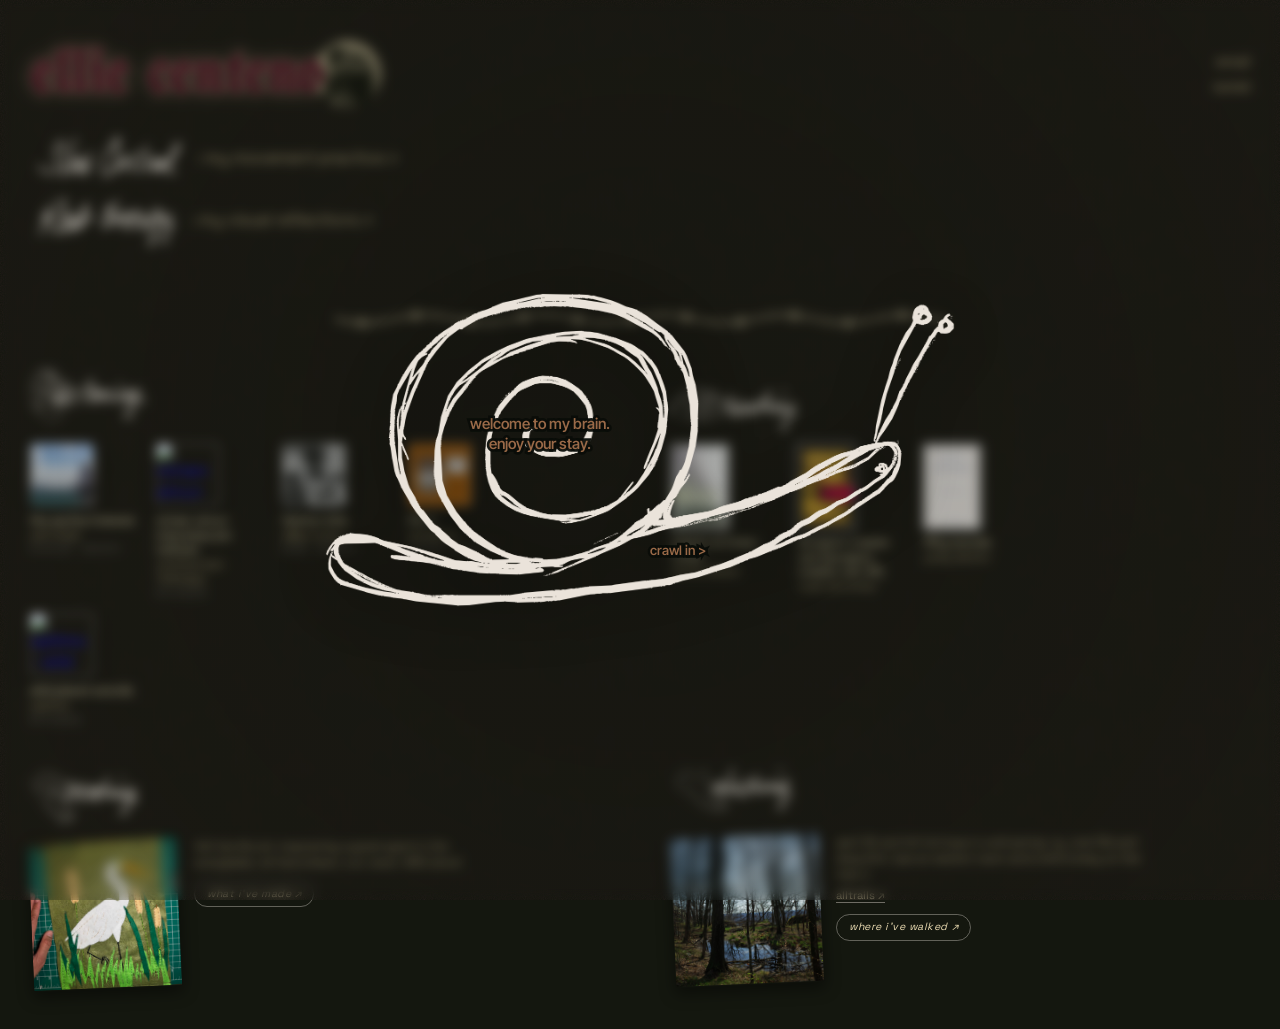
==== commit 75e9ea50: "update homepage" ====
--- a/index.html
+++ b/index.html
@@ -122,9 +122,9 @@
     <h2><img class="section-icon section-icon-eye" data-tunable="eye" src="icons/eye.png?v=5" alt=""><img class="section-label-img" data-tunable="reading" src="labels/reading.png?v=3" alt="reading"></h2>
     <!-- READING_START -->
     <div id="goodreads-reading">
-      <a class="book-wrap" href="https://www.goodreads.com/review/show/9007375341?utm_medium=api&amp;utm_source=rss" target="_blank"><img class="book-icon" src="[data-uri]" alt="Pilgrim at Tinker Creek"><div class="book-tip"><span class="tip-track">Pilgrim at Tinker Creek</span><span>Annie Dillard</span></div></a>
-      <a class="book-wrap" href="https://www.goodreads.com/review/show/8984613010?utm_medium=api&amp;utm_source=rss" target="_blank"><img class="book-icon" src="[data-uri]" alt="Dungeon Crawler Carl (Dungeon Crawler Carl, #1)"><div class="book-tip"><span class="tip-track">Dungeon Crawler Carl (Dungeon Crawler Carl, #1)</span><span>Matt Dinniman</span></div></a>
-      <a class="book-wrap" href="https://www.goodreads.com/review/show/8266631931?utm_medium=api&amp;utm_source=rss" target="_blank"><img class="book-icon" src="[data-uri]" alt="Fifty Sounds"><div class="book-tip"><span class="tip-track">Fifty Sounds</span><span>Polly Barton</span></div></a>
+      <a class="book-wrap" href="https://www.goodreads.com/review/show/9007375341?utm_medium=api&amp;utm_source=rss" target="_blank"><img class="book-icon" src="[data-uri]" alt="Pilgrim at Tinker Creek"><div class="book-tip"><span class="tip-track">Pilgrim at Tinker Creek</span><span>Annie Dillard</span></div></a>
+      <a class="book-wrap" href="https://www.goodreads.com/review/show/8984613010?utm_medium=api&amp;utm_source=rss" target="_blank"><img class="book-icon" src="[data-uri]" alt="Dungeon Crawler Carl (Dungeon Crawler Carl, #1)"><div class="book-tip"><span class="tip-track">Dungeon Crawler Carl (Dungeon Crawler Carl, #1)</span><span>Matt Dinniman</span></div></a>
+      <a class="book-wrap" href="https://www.goodreads.com/review/show/8266631931?utm_medium=api&amp;utm_source=rss" target="_blank"><img class="book-icon" src="[data-uri]" alt="Fifty Sounds"><div class="book-tip"><span class="tip-track">Fifty Sounds</span><span>Polly Barton</span></div></a>
     </div>
     <!-- READING_END -->
   </section>
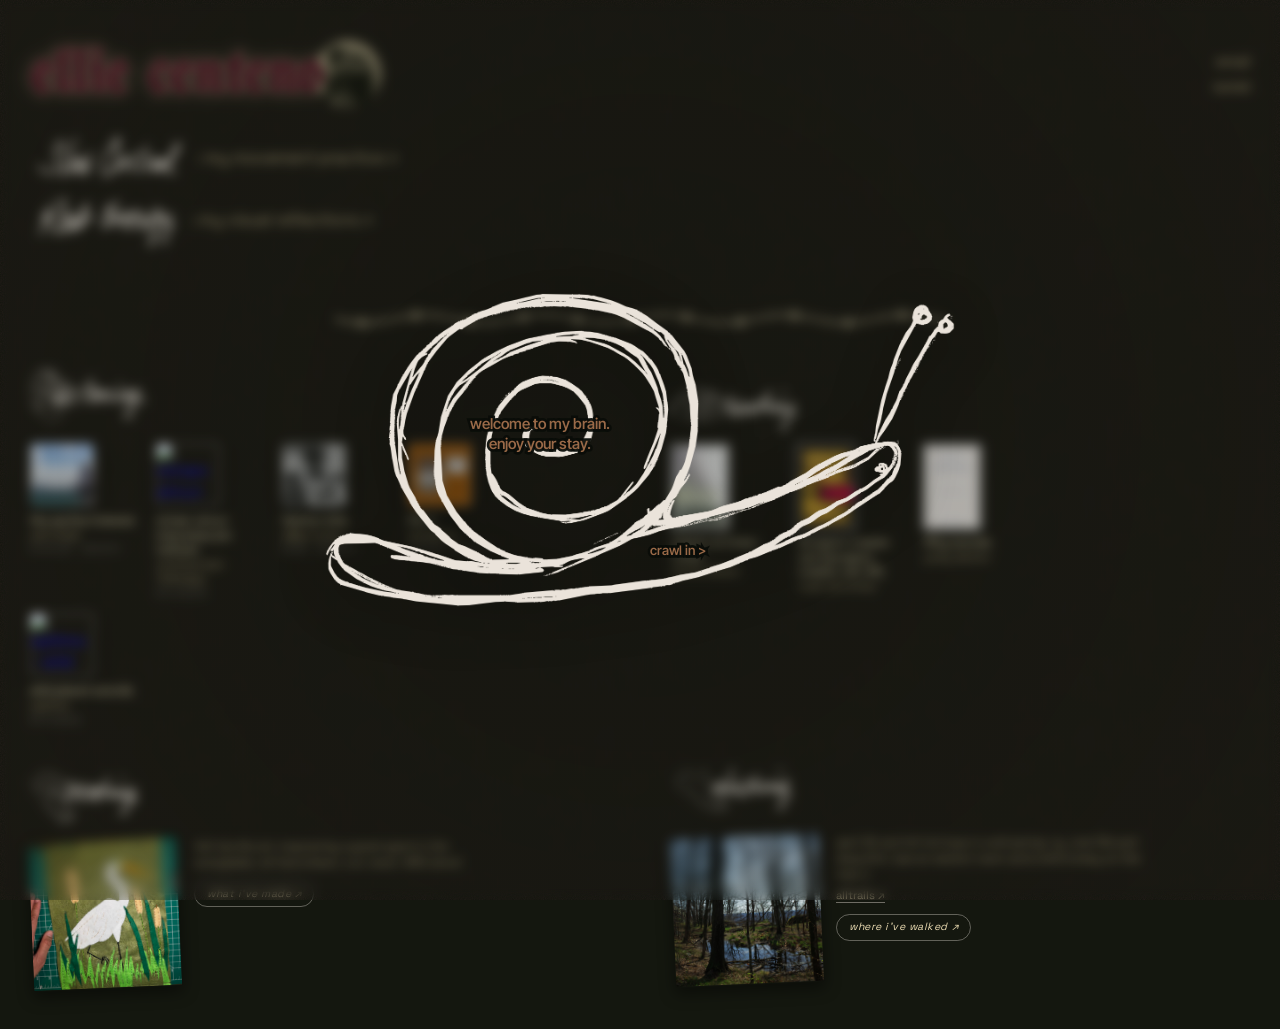
==== commit 20493278: "update homepage" ====
--- a/index.html
+++ b/index.html
@@ -122,9 +122,9 @@
     <h2><img class="section-icon section-icon-eye" data-tunable="eye" src="icons/eye.png?v=5" alt=""><img class="section-label-img" data-tunable="reading" src="labels/reading.png?v=3" alt="reading"></h2>
     <!-- READING_START -->
     <div id="goodreads-reading">
-      <a class="book-wrap" href="https://www.goodreads.com/review/show/9007375341?utm_medium=api&amp;utm_source=rss" target="_blank"><img class="book-icon" src="[data-uri]" alt="Pilgrim at Tinker Creek"><div class="book-tip"><span class="tip-track">Pilgrim at Tinker Creek</span><span>Annie Dillard</span></div></a>
+      <a class="book-wrap" href="https://www.goodreads.com/review/show/9007375341?utm_medium=api&amp;utm_source=rss" target="_blank"><img class="book-icon" src="[data-uri]" alt="Pilgrim at Tinker Creek"><div class="book-tip"><span class="tip-track">Pilgrim at Tinker Creek</span><span>Annie Dillard</span></div></a>
       <a class="book-wrap" href="https://www.goodreads.com/review/show/8984613010?utm_medium=api&amp;utm_source=rss" target="_blank"><img class="book-icon" src="[data-uri]" alt="Dungeon Crawler Carl (Dungeon Crawler Carl, #1)"><div class="book-tip"><span class="tip-track">Dungeon Crawler Carl (Dungeon Crawler Carl, #1)</span><span>Matt Dinniman</span></div></a>
-      <a class="book-wrap" href="https://www.goodreads.com/review/show/8266631931?utm_medium=api&amp;utm_source=rss" target="_blank"><img class="book-icon" src="[data-uri]" alt="Fifty Sounds"><div class="book-tip"><span class="tip-track">Fifty Sounds</span><span>Polly Barton</span></div></a>
+      <a class="book-wrap" href="https://www.goodreads.com/review/show/8266631931?utm_medium=api&amp;utm_source=rss" target="_blank"><img class="book-icon" src="[data-uri]" alt="Fifty Sounds"><div class="book-tip"><span class="tip-track">Fifty Sounds</span><span>Polly Barton</span></div></a>
     </div>
     <!-- READING_END -->
   </section>
